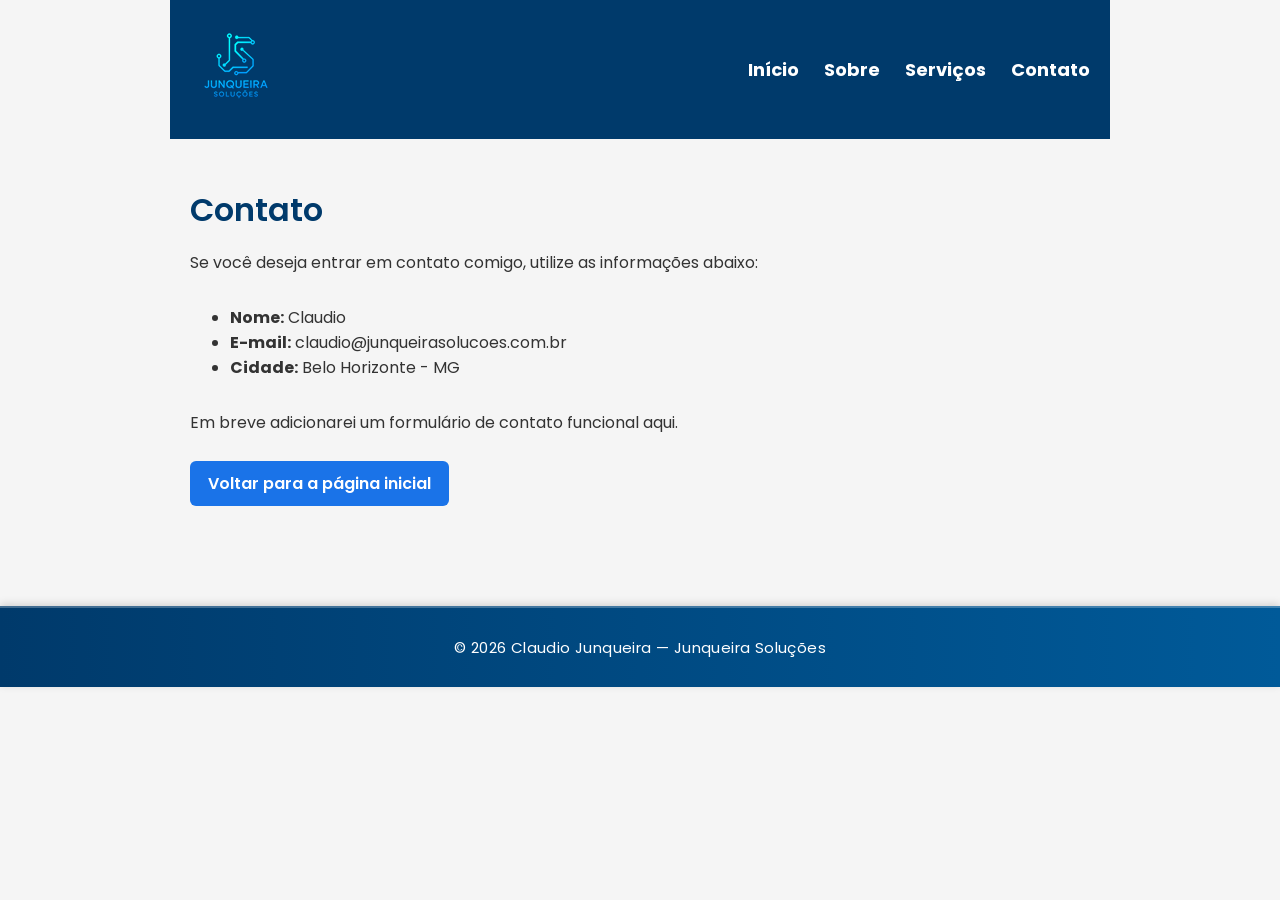
==== contato.html @ fa96135c "Update contato.html" ====
<!DOCTYPE html>
<html lang="pt-br">
<head>
  <meta charset="UTF-8">
  <title>Contato - Meu Primeiro Site</title>
  <link href="https://fonts.googleapis.com/css2?family=Poppins:wght@300;400;600&display=swap" rel="stylesheet">
  <link rel="stylesheet" href="assets/css/style.css">
  <script src="assets/js/script.js"></script>
</head>
<body>
<header>
  <div class="container">
    <div class="logo-area">
        <img src="assets/img/logo.png" alt="Logo Junqueira Soluções">
    </div>

    <nav>
        <ul>
            <li><a href="index.html">Início</a></li>
            <li><a href="sobre.html">Sobre</a></li>
            <li><a href="servicos.html">Serviços</a></li>
            <li><a href="contato.html">Contato</a></li>
        </ul>
    </nav>
  </div>
</header> 
  <div class="container">
    <section>
      <h1>Contato</h1>
          <p>Se você deseja entrar em contato comigo, utilize as informações abaixo:</p>
    </section>
    <section>
      <ul>
        <li><strong>Nome:</strong> Claudio</li>
        <li><strong>E-mail:</strong> claudio@junqueirasolucoes.com.br</li>
        <li><strong>Cidade:</strong> Belo Horizonte - MG</li>
      </ul>
    </section>
    <section>
      <p>Em breve adicionarei um formulário de contato funcional aqui.</p>    
      <a class="botao-voltar" href="index.html">Voltar para a página inicial</a>
    </section>
  </div>
  <footer>
    <div class="container">  
      © 2026 Claudio Junqueira — Junqueira Soluções
    </div>
  </footer>
  <script src="assets/js/script.js"></script>
</body>
</html>
---- assets/css/style.css ----
:root {
    --cor-principal: #003a6b;
    --cor-secundaria: #1A73E8; /* azul claro */
    --cor-destaque: #EE9B00;
    --cor-fundo: #f5f5f5;
    --cor-texto: #333333;
}
/* Estilo do cabeçalho e menu */
/* Fonte padrão do site */
section {
    margin-bottom: 30px;
}

body {
    font-family: 'Poppins', sans-serif;
    margin: 0;
    padding: 0;
     background-color: var(--cor-fundo);
    color: var(--cor-texto);
}

header .container {
    background-color: var(--cor-principal);
    display: flex;
    justify-content: space-between;
    align-items: center;        
    gap: 40px; /* adiciona espaço entre logo e menu */
}
/* retirar se não funcionar
.auto-width {
    width: auto;
}
/*até aqui
header * {
    box-sizing: border-box;
}

.logo-area img {
    height: 80px;        /* tamanho confortável */
    width: auto;         /* mantém proporção */
    max-width: 180px;    /* impede de ficar larga demais */
}

nav {
    display: flex;
    align-items: center;
}

nav ul {
    display: flex;
    gap: 25px;
    list-style: none;
    margin: 0;
    padding: 0;
}

nav ul li a {
    color: white;
    text-decoration: none;
    font-size: 18px;
    font-weight: bold;
}

nav ul li a:hover {
    color: var(--cor-destaque);
}

/* Rodapé */
footer {
    background-color: var(--cor-principal);
    color: white;
    text-align: center;
    padding: 15px 0;
    margin-top: 40px;
    font-size: 14px;
}

footer .container {
    max-width: 900px;
    margin: 0 auto;
    padding: 0 20px;
}

footer {
    background-color: var(--cor-principal);
    color: white;
    text-align: center;
    padding: 20px 0;
    margin-top: 40px;
    font-size: 14px;
    border-top: 3px solid rgba(255, 255, 255, 0.2);
}

footer .container {
    max-width: 900px;
    margin: 0 auto;
    padding: 0 20px;
    letter-spacing: 0.5px;
}

footer {
    background: linear-gradient(to right, #003a6b, #005a99);
}

footer {
    padding: 25px 0;
}

/* Footer base */
footer {
    background: linear-gradient(to right, #003a6b, #005a99); /* degradê elegante */
    color: white;
    text-align: center;
    padding: 28px 0; /* espaçamento confortável */
    margin-top: 50px;
    font-size: 15px;
    border-top: 2px solid rgba(255, 255, 255, 0.25); /* linha suave */
    box-shadow: 0 -2px 8px rgba(0, 0, 0, 0.15); /* profundidade */
}

/* Conteúdo centralizado */
footer .container {
    max-width: 900px;
    margin: 0 auto;
    padding: 0 20px;
    letter-spacing: 0.4px; /* texto mais refinado */
}

/* Layout centralizado */
.container {
    max-width: 900px;
    margin: 0 auto;
    padding: 20px;
}

h1 {
    font-size: 32px;
    font-weight: 600;
    color: var(--cor-principal);
    margin-bottom: 15px;
}

h2 {
    font-size: 26px;
    font-weight: 400;
    color: var(--cor-secundaria);
    margin-top: -10px;
    margin-bottom: 20px;
}

h3 {
    font-size: 20px;
    font-weight: 500;
    color: var(--cor-texto);
    margin-top: 20px;
    margin-bottom: 8px;
}

h3::before {
    content: "• ";
    color: var(--cor-secundaria);
}

p {
    line-height: 1.6;
    margin-bottom: 15px;
}

.container {
    padding-top: 20px;
    padding-bottom: 20px;
}
.botao-voltar {
    display: inline-block;
    background-color: var(--cor-secundaria);
    color: white;
    padding: 10px 18px;
    border-radius: 6px;
    text-decoration: none;
    font-weight: 600;
    margin-top: 10px;
}

.botao-voltar:hover {
    background-color: var(--cor-destaque);
}
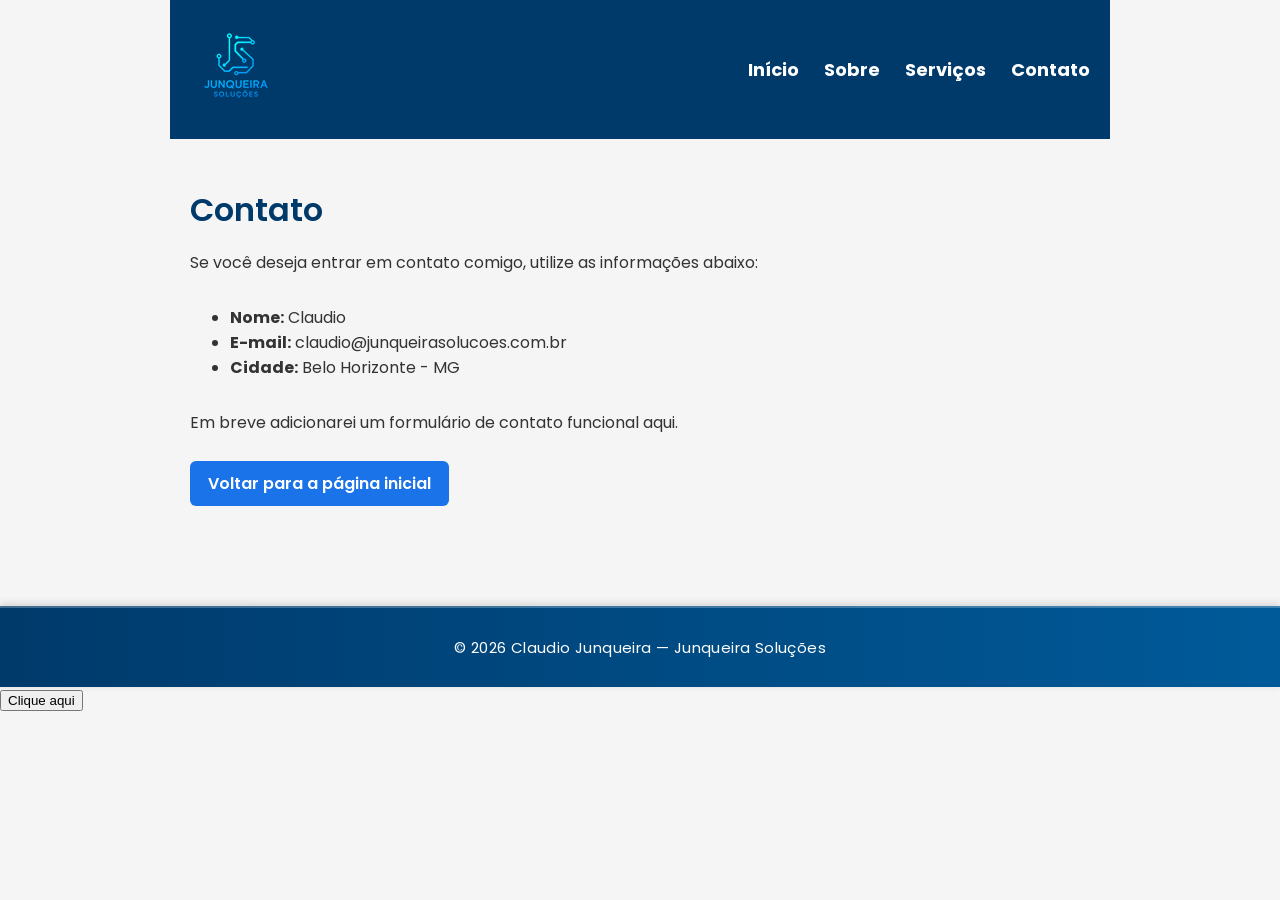
==== commit f38289ec: "Update contato.html" ====
--- a/contato.html
+++ b/contato.html
@@ -47,5 +47,7 @@
     </div>
   </footer>
   <script src="assets/js/script.js"></script>
+  <button id="botao-teste">Clique aqui</button>
+<p id="mensagem"></p>
 </body>
 </html>
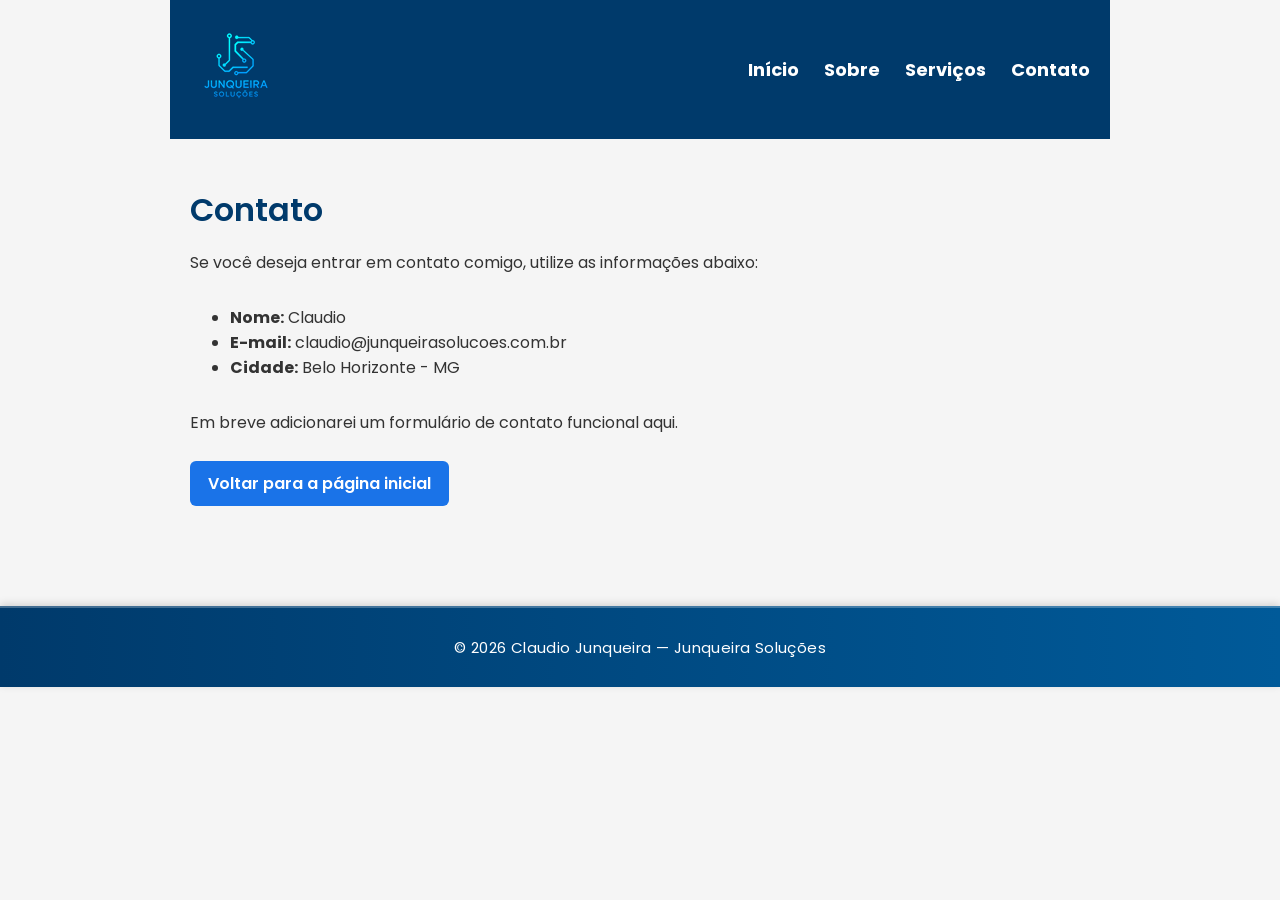
==== commit f01d38bb: "Update contato.html" ====
--- a/contato.html
+++ b/contato.html
@@ -4,8 +4,7 @@
   <meta charset="UTF-8">
   <title>Contato - Meu Primeiro Site</title>
   <link href="https://fonts.googleapis.com/css2?family=Poppins:wght@300;400;600&display=swap" rel="stylesheet">
-  <link rel="stylesheet" href="assets/css/style.css">
-  <script src="assets/js/script.js"></script>
+  <link rel="stylesheet" href="assets/css/style.css">  
 </head>
 <body>
 <header>
@@ -46,8 +45,6 @@
       © 2026 Claudio Junqueira — Junqueira Soluções
     </div>
   </footer>
-  <script src="assets/js/script.js"></script>
-  <button id="botao-teste">Clique aqui</button>
-<p id="mensagem"></p>
+    <script src="assets/js/script.js"></script>
 </body>
 </html>
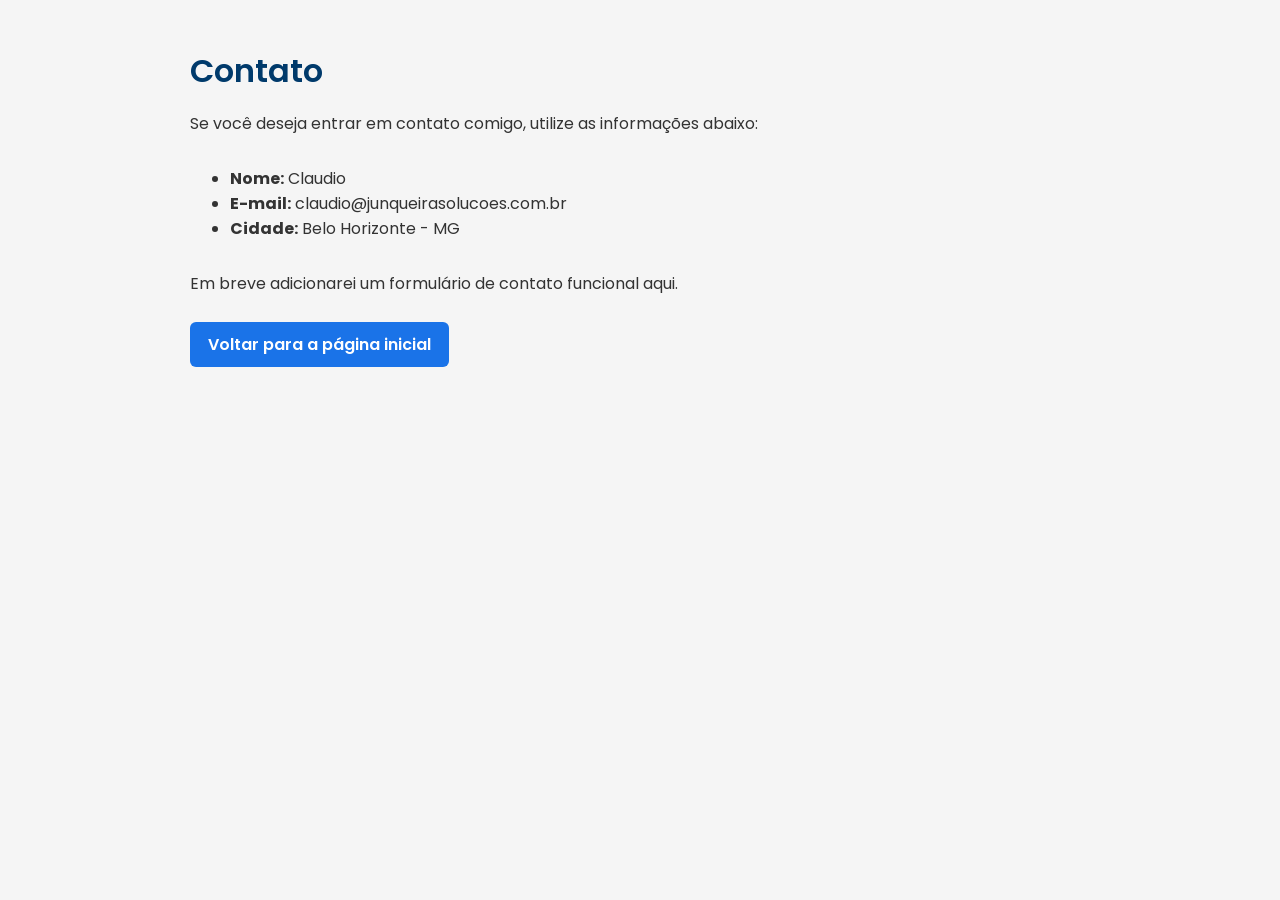
==== commit 6840cbac: "Update contato.html" ====
--- a/contato.html
+++ b/contato.html
@@ -7,22 +7,9 @@
   <link rel="stylesheet" href="assets/css/style.css">  
 </head>
 <body>
-<header>
-  <div class="container">
-    <div class="logo-area">
-        <img src="assets/img/logo.png" alt="Logo Junqueira Soluções">
-    </div>
+  <div id="header"></div>
 
-    <nav>
-        <ul>
-            <li><a href="index.html">Início</a></li>
-            <li><a href="sobre.html">Sobre</a></li>
-            <li><a href="servicos.html">Serviços</a></li>
-            <li><a href="contato.html">Contato</a></li>
-        </ul>
-    </nav>
-  </div>
-</header> 
+ 
   <div class="container">
     <section>
       <h1>Contato</h1>
@@ -40,11 +27,8 @@
       <a class="botao-voltar" href="index.html">Voltar para a página inicial</a>
     </section>
   </div>
-  <footer>
-    <div class="container">  
-      © 2026 Claudio Junqueira — Junqueira Soluções
-    </div>
-  </footer>
+<div id="footer"></div>
+
     <script src="assets/js/script.js"></script>
 </body>
 </html>
--- a/assets/css/style.css
+++ b/assets/css/style.css
@@ -12,6 +12,9 @@
 }
 
 body {
+    /* coloquei essa instrução aqui */
+   transition: background-color 0.4s ease, color 0.4s ease;
+    /* fim da colagem */
     font-family: 'Poppins', sans-serif;
     margin: 0;
     padding: 0;
@@ -30,6 +33,10 @@
 .auto-width {
     width: auto;
 }
+/* Insseri essa instrução AQUI */
+header, footer, section, nav, p, h1, h2, h3, h4, h5, h6 {
+    transition: background-color 0.4s ease, color 0.4s ease;
+}
 /*até aqui
 header * {
     box-sizing: border-box;
@@ -184,3 +191,154 @@
 .botao-voltar:hover {
     background-color: var(--cor-destaque);
 }
+
+/* Botão de alternar tema */
+#tema-btn {
+    position: absolute;
+    top: 20px;
+    right: 20px;
+    padding: 10px 18px;
+    background-color: #004a7a;
+    color: white;
+    border: none;
+    border-radius: 6px;
+    cursor: pointer;
+    font-size: 14px;
+    font-weight: bold;
+    transition: background-color 0.3s ease, transform 0.2s ease;
+}
+
+#tema-btn:hover {
+    background-color: #0066a3;
+    transform: scale(1.05);
+}
+
+#tema-btn:active {
+    transform: scale(0.97);
+}
+
+.dark-mode #tema-btn {
+    background-color: #1f6f8b;
+    color: #ffffff;
+}
+
+.dark-mode #tema-btn:hover {
+    background-color: #2e8ab3;
+}
+
+/* ESTUDENDO O JS */
+
+/* Tema escuro */
+
+.dark-mode {
+    background-color: #1a1a1a;
+    color: #f1f1f1;
+}
+
+.dark-mode header {
+    background-color: #0d1b2a; /* azul bem escuro */
+}
+
+.dark-mode footer {
+    background: linear-gradient(to right, #002a4d, #004a7a);
+}
+/* Utilizando switch */
+/* Container do switch */
+.switch {
+    position: absolute;
+    top: 20px;
+    right: 20px;
+    width: 50px;
+    height: 26px;
+    display: inline-block;
+}
+
+/* Esconde o checkbox padrão */
+.switch input {
+    opacity: 0;
+    width: 0;
+    height: 0;
+}
+
+/* Trilha do switch */
+.slider {
+    position: absolute;
+    cursor: pointer;
+    background-color: #ccc;
+    border-radius: 34px;
+    top: 0;
+    left: 0;
+    right: 0;
+    bottom: 0;
+    transition: 0.4s;
+}
+
+/* Bolinha do switch */
+.slider:before,
+slider::after {
+
+    position: absolute;
+    font-size: 14px;
+    top: 50%;
+    transform: translateY(-50%);
+    color: white;
+    pointer-events: none;
+/* Ver se preciso tirar isso */
+    content: "";
+    height: 20px;
+    width: 20px;
+    left: 3px;
+    bottom: 3px;
+    background-color: white;
+    border-radius: 50%;
+    transition: 0.4s;
+    /* até aqui */
+}
+
+/* Lua à esquerda */
+.slider::before {
+    content: "🌙";
+    left: 6px;
+}
+
+/* Sol à direita */
+.slider::after {
+    content: "☀️";
+    right: 6px;
+}
+
+
+
+
+/* Quando ativado */
+input:checked + .slider {
+    background-color: #004a7a;
+}
+
+/* Bolinha deslizando */
+input:checked + .slider:before {
+    transform: translateX(24px);
+}
+
+/* Tema escuro */
+.dark-mode .slider {
+    background-color: #1f6f8b;
+}
+
+.dark-mode input:checked + .slider {
+    background-color: #2e8ab3;
+}
+
+.tema-container {
+    position: absolute;
+    top: 20px;
+    right: 20px;
+    display: flex;
+    align-items: center;
+    gap: 10px;
+}
+
+.tema-label {
+    font-size: 14px;
+    font-weight: bold;
+}
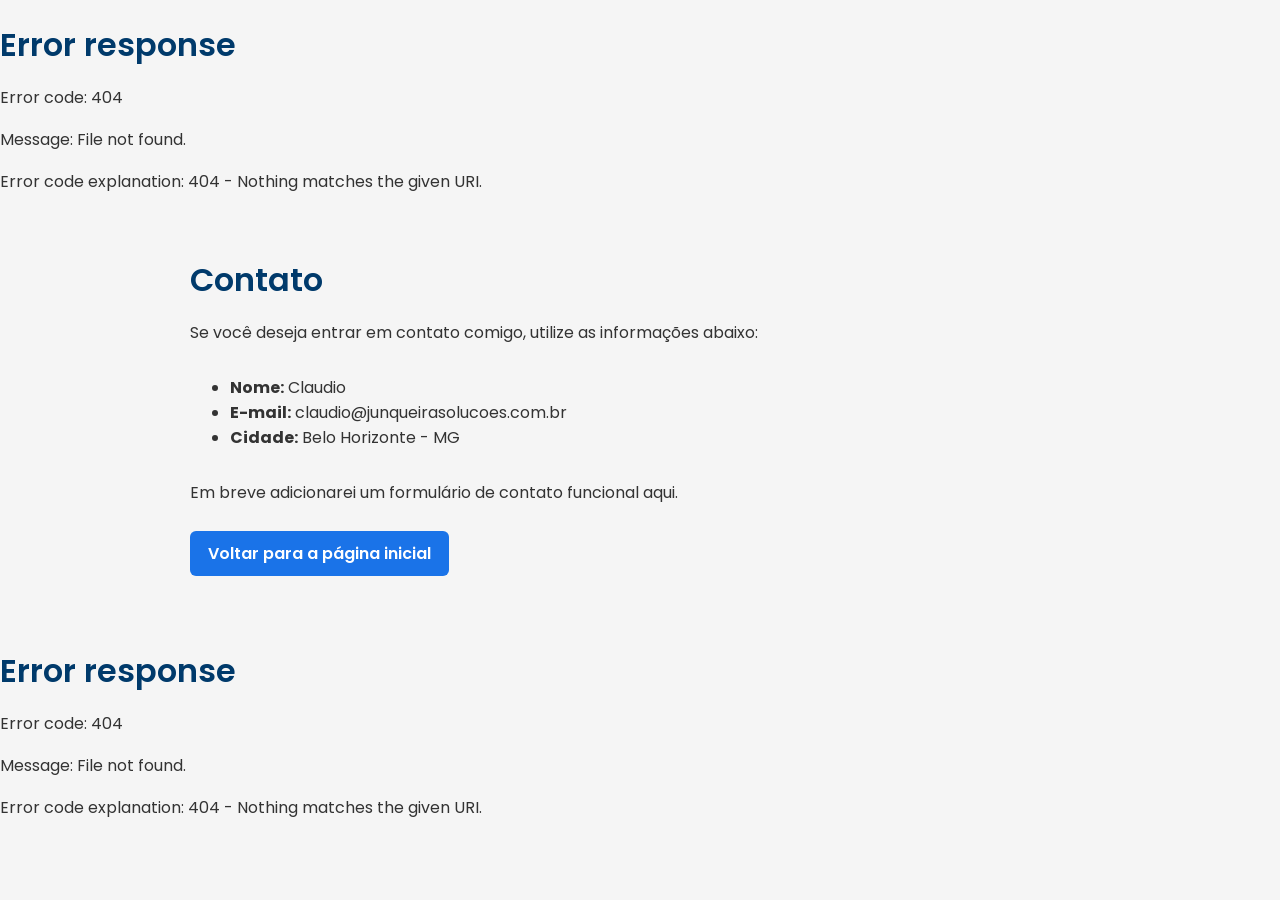
==== commit 17d445b6: "Update contato.html" ====
--- a/contato.html
+++ b/contato.html
@@ -30,5 +30,16 @@
 <div id="footer"></div>
 
     <script src="assets/js/script.js"></script>
+  <script>
+    async function loadComponent(id, file) {
+      const element = document.getElementById(id);
+      const response = await fetch(file);
+      const html = await response.text();
+      element.innerHTML = html;
+    }
+  
+    loadComponent("header", "assets/components/header.html");
+    loadComponent("footer", "assets/components/footer.html");
+  </script>  
 </body>
 </html>
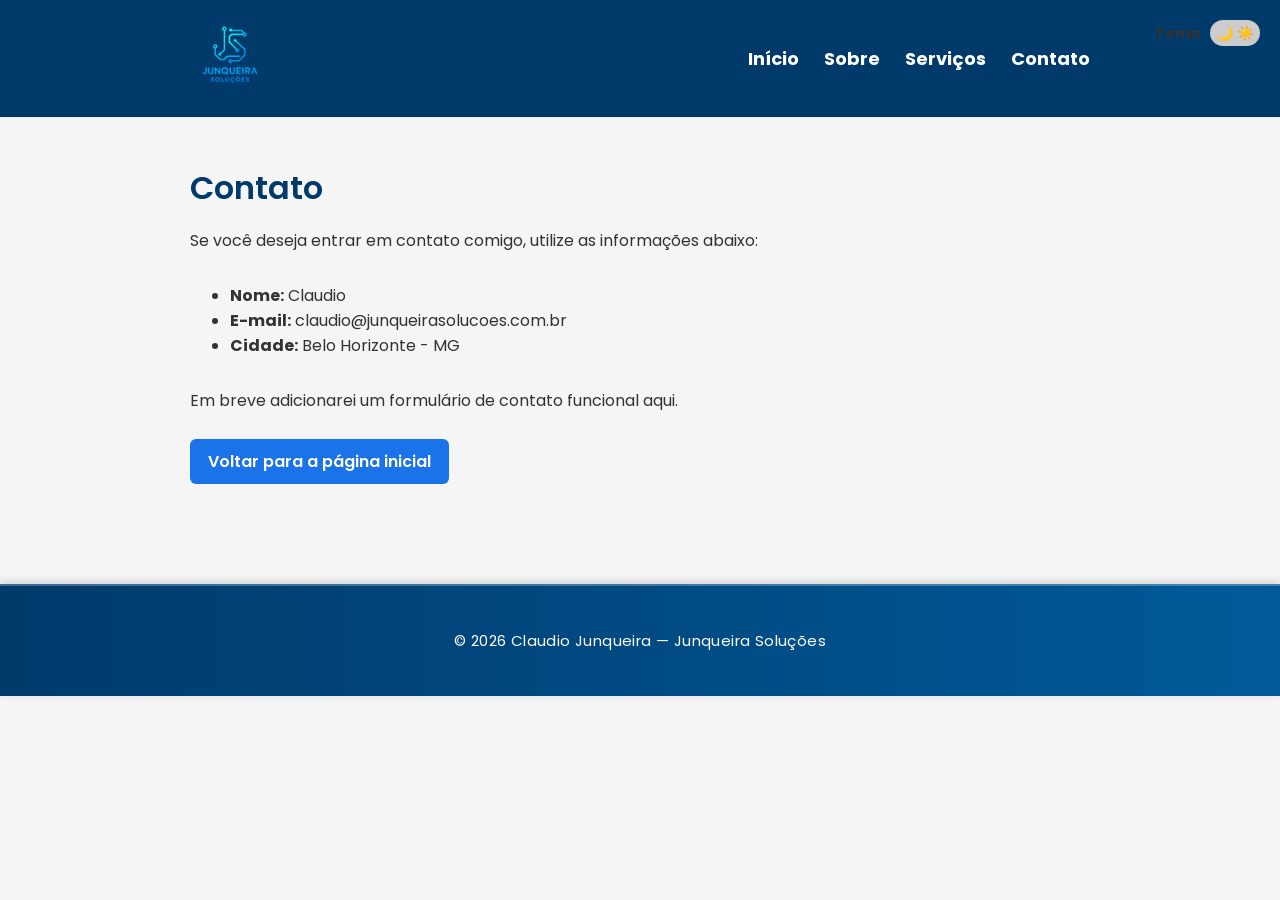
==== commit c8606af1: "Update contato.html" ====
--- a/contato.html
+++ b/contato.html
@@ -36,6 +36,10 @@
       const response = await fetch(file);
       const html = await response.text();
       element.innerHTML = html;
+      if (id === "footer") {
+        const ano = document.getElementById("ano");
+        if (ano) ano.textContent = new Date().getFullYear();
+      }         
     }
   
     loadComponent("header", "assets/components/header.html");
--- a/assets/css/style.css
+++ b/assets/css/style.css
@@ -1,51 +1,52 @@
 :root {
     --cor-principal: #003a6b;
-    --cor-secundaria: #1A73E8; /* azul claro */
+    --cor-secundaria: #1A73E8;
     --cor-destaque: #EE9B00;
     --cor-fundo: #f5f5f5;
     --cor-texto: #333333;
 }
-/* Estilo do cabeçalho e menu */
-/* Fonte padrão do site */
-section {
-    margin-bottom: 30px;
-}
-
+
+/* Estrutura geral */
 body {
-    /* coloquei essa instrução aqui */
-   transition: background-color 0.4s ease, color 0.4s ease;
-    /* fim da colagem */
     font-family: 'Poppins', sans-serif;
     margin: 0;
     padding: 0;
-     background-color: var(--cor-fundo);
+    background-color: var(--cor-fundo);
     color: var(--cor-texto);
-}
-
-header .container {
-    background-color: var(--cor-principal);
-    display: flex;
-    justify-content: space-between;
-    align-items: center;        
-    gap: 40px; /* adiciona espaço entre logo e menu */
-}
-/* retirar se não funcionar
-.auto-width {
-    width: auto;
-}
-/* Insseri essa instrução AQUI */
+    transition: background-color 0.4s ease, color 0.4s ease;
+}
+
+section {
+    margin-bottom: 30px;
+}
+
 header, footer, section, nav, p, h1, h2, h3, h4, h5, h6 {
     transition: background-color 0.4s ease, color 0.4s ease;
 }
-/*até aqui
-header * {
-    box-sizing: border-box;
+
+/* ---------------- HEADER ---------------- */
+#header {
+    background-color: var(--cor-principal);
+}
+#header .container {
+    background-color: transparent;
+}
+#header {
+    background-color: var(--cor-principal);
+}
+#header .container {
+    display: flex;
+    justify-content: space-between;
+    align-items: center;
+    gap: 40px;
+    padding: 15px 20px;
+    background-color: transparent;
 }
 
 .logo-area img {
-    height: 80px;        /* tamanho confortável */
-    width: auto;         /* mantém proporção */
-    max-width: 180px;    /* impede de ficar larga demais */
+    height: 80px;
+    width: auto;
+    max-width: 180px;
 }
 
 nav {
@@ -72,68 +73,28 @@
     color: var(--cor-destaque);
 }
 
-/* Rodapé */
-footer {
-    background-color: var(--cor-principal);
+/* ---------------- FOOTER ---------------- */
+
+#footer {
+    background: linear-gradient(to right, #003a6b, #005a99);
     color: white;
     text-align: center;
-    padding: 15px 0;
-    margin-top: 40px;
-    font-size: 14px;
-}
-
-footer .container {
+    padding: 28px 0;
+    margin-top: 50px;
+    font-size: 15px;
+    border-top: 2px solid rgba(255, 255, 255, 0.25);
+    box-shadow: 0 -2px 8px rgba(0, 0, 0, 0.15);
+}
+
+#footer .container {
     max-width: 900px;
     margin: 0 auto;
     padding: 0 20px;
-}
-
-footer {
-    background-color: var(--cor-principal);
-    color: white;
-    text-align: center;
-    padding: 20px 0;
-    margin-top: 40px;
-    font-size: 14px;
-    border-top: 3px solid rgba(255, 255, 255, 0.2);
-}
-
-footer .container {
-    max-width: 900px;
-    margin: 0 auto;
-    padding: 0 20px;
-    letter-spacing: 0.5px;
-}
-
-footer {
-    background: linear-gradient(to right, #003a6b, #005a99);
-}
-
-footer {
-    padding: 25px 0;
-}
-
-/* Footer base */
-footer {
-    background: linear-gradient(to right, #003a6b, #005a99); /* degradê elegante */
-    color: white;
-    text-align: center;
-    padding: 28px 0; /* espaçamento confortável */
-    margin-top: 50px;
-    font-size: 15px;
-    border-top: 2px solid rgba(255, 255, 255, 0.25); /* linha suave */
-    box-shadow: 0 -2px 8px rgba(0, 0, 0, 0.15); /* profundidade */
-}
-
-/* Conteúdo centralizado */
-footer .container {
-    max-width: 900px;
-    margin: 0 auto;
-    padding: 0 20px;
-    letter-spacing: 0.4px; /* texto mais refinado */
-}
-
-/* Layout centralizado */
+    letter-spacing: 0.4px;
+}
+
+/* ---------------- CONTEÚDO ---------------- */
+
 .container {
     max-width: 900px;
     margin: 0 auto;
@@ -173,10 +134,6 @@
     margin-bottom: 15px;
 }
 
-.container {
-    padding-top: 20px;
-    padding-bottom: 20px;
-}
 .botao-voltar {
     display: inline-block;
     background-color: var(--cor-secundaria);
@@ -192,75 +149,35 @@
     background-color: var(--cor-destaque);
 }
 
-/* Botão de alternar tema */
-#tema-btn {
+/* ---------------- SWITCH DE TEMA ---------------- */
+
+.tema-container {
     position: absolute;
     top: 20px;
     right: 20px;
-    padding: 10px 18px;
-    background-color: #004a7a;
-    color: white;
-    border: none;
-    border-radius: 6px;
-    cursor: pointer;
+    display: flex;
+    align-items: center;
+    gap: 10px;
+}
+
+.tema-label {
     font-size: 14px;
     font-weight: bold;
-    transition: background-color 0.3s ease, transform 0.2s ease;
-}
-
-#tema-btn:hover {
-    background-color: #0066a3;
-    transform: scale(1.05);
-}
-
-#tema-btn:active {
-    transform: scale(0.97);
-}
-
-.dark-mode #tema-btn {
-    background-color: #1f6f8b;
-    color: #ffffff;
-}
-
-.dark-mode #tema-btn:hover {
-    background-color: #2e8ab3;
-}
-
-/* ESTUDENDO O JS */
-
-/* Tema escuro */
-
-.dark-mode {
-    background-color: #1a1a1a;
-    color: #f1f1f1;
-}
-
-.dark-mode header {
-    background-color: #0d1b2a; /* azul bem escuro */
-}
-
-.dark-mode footer {
-    background: linear-gradient(to right, #002a4d, #004a7a);
-}
-/* Utilizando switch */
-/* Container do switch */
+}
+
 .switch {
-    position: absolute;
-    top: 20px;
-    right: 20px;
+    position: relative;
     width: 50px;
     height: 26px;
     display: inline-block;
 }
 
-/* Esconde o checkbox padrão */
 .switch input {
     opacity: 0;
     width: 0;
     height: 0;
 }
 
-/* Trilha do switch */
 .slider {
     position: absolute;
     cursor: pointer;
@@ -273,54 +190,50 @@
     transition: 0.4s;
 }
 
-/* Bolinha do switch */
+/* Corrigido: faltava o ponto antes de slider::after */
 .slider:before,
-slider::after {
-
+.slider::after {
     position: absolute;
     font-size: 14px;
     top: 50%;
     transform: translateY(-50%);
     color: white;
     pointer-events: none;
-/* Ver se preciso tirar isso */
-    content: "";
-    height: 20px;
-    width: 20px;
-    left: 3px;
-    bottom: 3px;
-    background-color: white;
-    border-radius: 50%;
-    transition: 0.4s;
-    /* até aqui */
-}
-
-/* Lua à esquerda */
-.slider::before {
+}
+
+.slider:before {
     content: "🌙";
     left: 6px;
 }
 
-/* Sol à direita */
 .slider::after {
     content: "☀️";
     right: 6px;
 }
 
-
-
-
-/* Quando ativado */
 input:checked + .slider {
     background-color: #004a7a;
 }
 
-/* Bolinha deslizando */
 input:checked + .slider:before {
     transform: translateX(24px);
 }
 
-/* Tema escuro */
+/* ---------------- TEMA ESCURO ---------------- */
+
+.dark-mode {
+    background-color: #1a1a1a;
+    color: #f1f1f1;
+}
+
+.dark-mode #header {
+    background-color: #0d1b2a;
+}
+
+.dark-mode #footer {
+    background: linear-gradient(to right, #002a4d, #004a7a);
+}
+
 .dark-mode .slider {
     background-color: #1f6f8b;
 }
@@ -328,17 +241,3 @@
 .dark-mode input:checked + .slider {
     background-color: #2e8ab3;
 }
-
-.tema-container {
-    position: absolute;
-    top: 20px;
-    right: 20px;
-    display: flex;
-    align-items: center;
-    gap: 10px;
-}
-
-.tema-label {
-    font-size: 14px;
-    font-weight: bold;
-}
